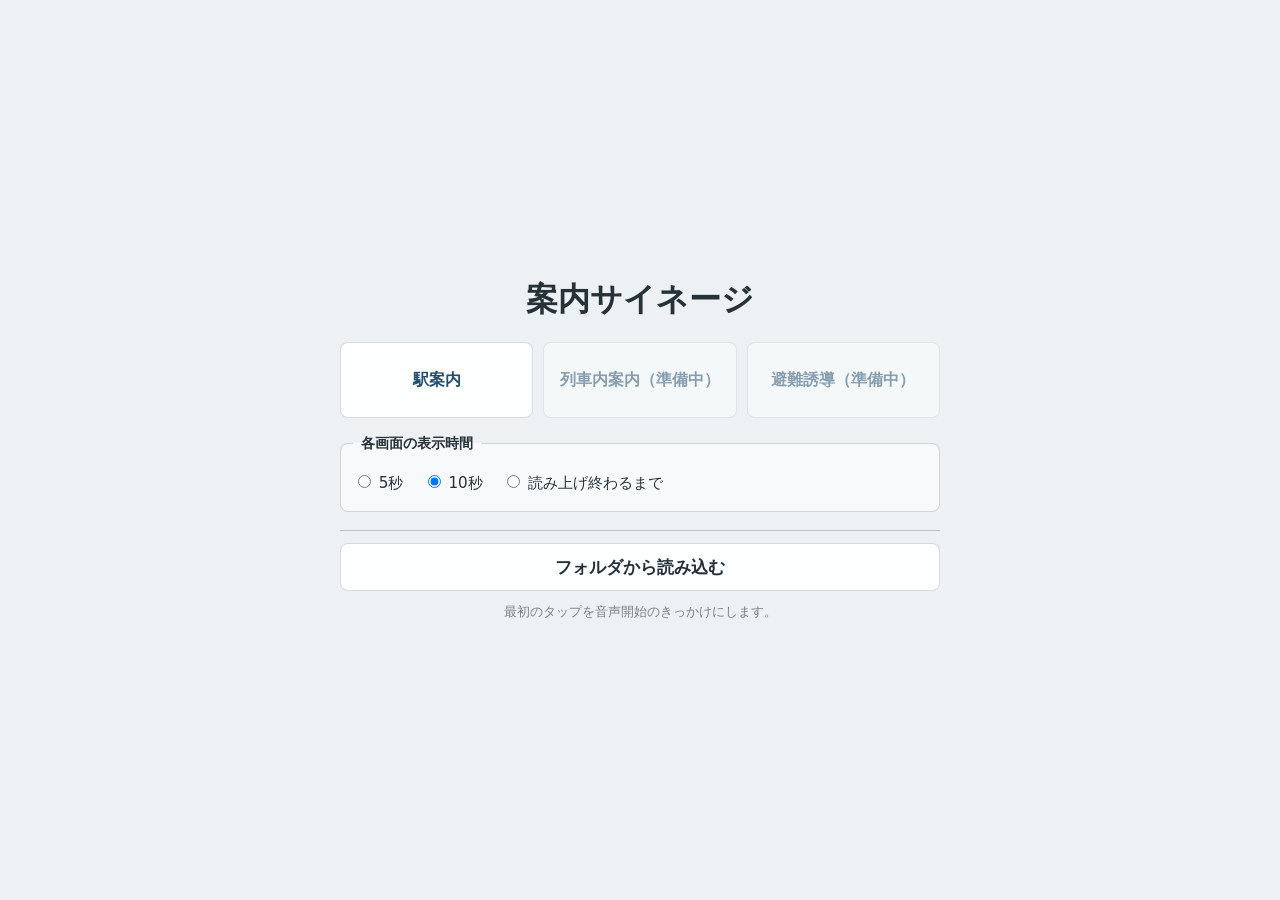
==== index.html @ f6b603b5 "初期版" ====
<!doctype html>
<html lang="ja">
<head>
  <meta charset="utf-8">
  <meta name="viewport" content="width=device-width,initial-scale=1,viewport-fit=cover,user-scalable=no">
  <meta name="theme-color" content="#fff4d6">
  <meta name="apple-mobile-web-app-capable" content="yes">
  <meta name="apple-mobile-web-app-status-bar-style" content="black-translucent">
  <meta name="apple-mobile-web-app-title" content="駅案内">
  <link rel="manifest" href="./manifest.webmanifest">
  <link rel="apple-touch-icon" href="./icons/apple-touch-icon.png">
  <link rel="icon" href="./icons/icon-192.png" type="image/png">
  <link rel="stylesheet" href="./style.css">
  <title>案内サイネージ</title>
</head>
<body>
  <main id="app">
    <section id="menu" class="menu-screen">
      <div class="menu-card">
        <h1>案内サイネージ</h1>
        <div id="contentList" class="content-list"></div>
        <fieldset class="timing-box">
          <legend>各画面の表示時間</legend>
          <label><input type="radio" name="timing" value="5000"> 5秒</label>
          <label><input type="radio" name="timing" value="10000" checked> 10秒</label>
          <label><input type="radio" name="timing" value="speech"> 読み上げ終わるまで</label>
        </fieldset>

        <div class="folder-entry"><button id="folderBtn" class="mode-button mode-folder" type="button">フォルダから読み込む</button></div>
        <input id="folderInput" type="file" webkitdirectory multiple hidden>
        <p id="menuStatus" class="menu-status">最初のタップを音声開始のきっかけにします。</p>
      </div>
    </section>

    <section id="viewer" class="viewer" hidden>
      <button id="homeBtn" class="home-button" type="button" aria-label="タイトルへ戻る">🏡</button>
      <img id="mainImage" class="main-image" alt="" draggable="false">

      <button id="prevBtn" class="peek peek-left" type="button" aria-label="前の画面" hidden>
        <img id="prevThumb" alt="">
        <span>‹</span>
      </button>
      <button id="nextBtn" class="peek peek-right" type="button" aria-label="次の画面" hidden>
        <img id="nextThumb" alt="">
        <span>›</span>
      </button>

      <div id="pageDots" class="page-dots" aria-hidden="true"></div>
    </section>
  </main>

  <script src="./app.js" defer></script>
</body>
</html>
---- style.css ----
:root {
  color-scheme: light;
  font-family: system-ui, -apple-system, "Hiragino Sans", "Yu Gothic", sans-serif;
  background: #f4efe4;
  color: #263238;
  touch-action: manipulation;
}

* { box-sizing: border-box; }
html, body, #app { width: 100%; height: 100%; margin: 0; overflow: hidden; }
body { background: #f4efe4; -webkit-user-select: none; user-select: none; -webkit-tap-highlight-color: transparent; }
button { font: inherit; }
[hidden] { display: none !important; }

.menu-screen {
  width: 100%; height: 100%; overflow-y: auto;
  display: grid; place-items: center;
  padding: max(18px, env(safe-area-inset-top)) 18px max(18px, env(safe-area-inset-bottom));
  background: linear-gradient(#f8f4eb, #eee7da);
}

.menu-card { width: min(92vw, 560px); text-align: center; }
.eyebrow { margin: 0 0 12px; font-size: 0.95rem; letter-spacing: .08em; opacity: .55; }

.mode-button {
  width: 100%; border: 1px solid rgba(40,50,55,.18); border-radius: 22px;
  background: rgba(255,255,255,.94); color: #24313a;
  box-shadow: 0 8px 22px rgba(40,35,25,.08); cursor: pointer;
}
.mode-button:active { transform: translateY(2px); }
.mode-main { min-height: 132px; padding: 24px; }
.mode-title { display: block; font-size: clamp(1.9rem, 7vw, 3rem); font-weight: 800; }
.mode-note { display: block; margin-top: 8px; font-size: 1rem; opacity: .6; }
.mode-folder { margin-top: 14px; min-height: 58px; font-size: 1.08rem; font-weight: 650; }
.mode-story { margin-top: 24px; min-height: 54px; width: 74%; font-size: 1rem; opacity: .78; }

.timing-box {
  margin: 22px 0 0; padding: 13px 12px 15px;
  border: 1px solid rgba(40,50,55,.18); border-radius: 16px;
  background: rgba(255,255,255,.6); text-align: left;
}
.timing-box legend { padding: 0 8px; font-size: .9rem; font-weight: 700; }
.timing-box label { display: inline-block; margin: 6px 14px 2px 0; font-size: .95rem; }
.menu-status { min-height: 1.4em; margin: 12px 0 0; font-size: .82rem; opacity: .58; }

.viewer { position: relative; width: 100%; height: 100%; background: #101214; overflow: hidden; }
.main-image { width: 100%; height: 100%; object-fit: contain; background: #101214; }

.home-button {
  position: absolute; z-index: 20;
  top: max(8px, env(safe-area-inset-top)); left: max(8px, env(safe-area-inset-left));
  width: 42px; height: 42px; padding: 0; border: 1px solid rgba(255,255,255,.65);
  border-radius: 50%; background: rgba(0,0,0,.36); color: white; font-size: 21px;
}

.peek {
  position: absolute; z-index: 10; bottom: max(10px, env(safe-area-inset-bottom));
  width: min(20vw, 132px); height: min(14vw, 88px); min-height: 58px;
  padding: 0; border: 1px solid rgba(255,255,255,.65); border-radius: 12px;
  overflow: hidden; background: rgba(0,0,0,.48); box-shadow: 0 4px 14px rgba(0,0,0,.28);
  opacity: .78;
}
.peek-left { left: max(10px, env(safe-area-inset-left)); }
.peek-right { right: max(10px, env(safe-area-inset-right)); }
.peek img { width: 100%; height: 100%; object-fit: cover; display: block; }
.viewer[data-mode="story"] .peek img { object-fit: contain; }
.page-dots { color: white; font-size: 12px; }
.peek span {
  position: absolute; inset: 0; display: grid; place-items: center;
  color: white; font-size: 34px; font-weight: 800; text-shadow: 0 2px 5px #000;
}

.page-dots {
  position: absolute; left: 50%; bottom: max(10px, env(safe-area-inset-bottom)); transform: translateX(-50%);
  z-index: 8; display: flex; gap: 6px; padding: 5px 8px; border-radius: 999px; background: rgba(0,0,0,.26);
}
.page-dots i { width: 6px; height: 6px; border-radius: 50%; background: rgba(255,255,255,.35); }
.page-dots i.active { background: rgba(255,255,255,.95); }

@media (orientation: portrait) {
  .peek { width: 24vw; height: 17vw; }
}

/* 独立PWAのホーム */
.menu-card { width: min(92vw, 600px); }
h1 { font-size: clamp(1.5rem, 5vw, 2rem); margin: 0 0 20px; }
.content-list { display:grid; grid-template-columns:repeat(auto-fit,minmax(150px,1fr)); gap:10px; max-height:36vh; overflow:auto; }
.content-button { min-height:76px; padding:14px; font-weight:700; color:#234e70; }
.content-button:disabled { opacity:.5; cursor:default; }
.folder-entry { border-top:1px solid #bbc3c5; margin-top:18px; }
.mode-folder { min-height:48px; margin-top:12px; }
.timing-box { margin-top:16px; }
.menu-screen { background:#edf1f4; } .mode-button { border-radius:8px; box-shadow:none; } .timing-box { border-radius:8px; }
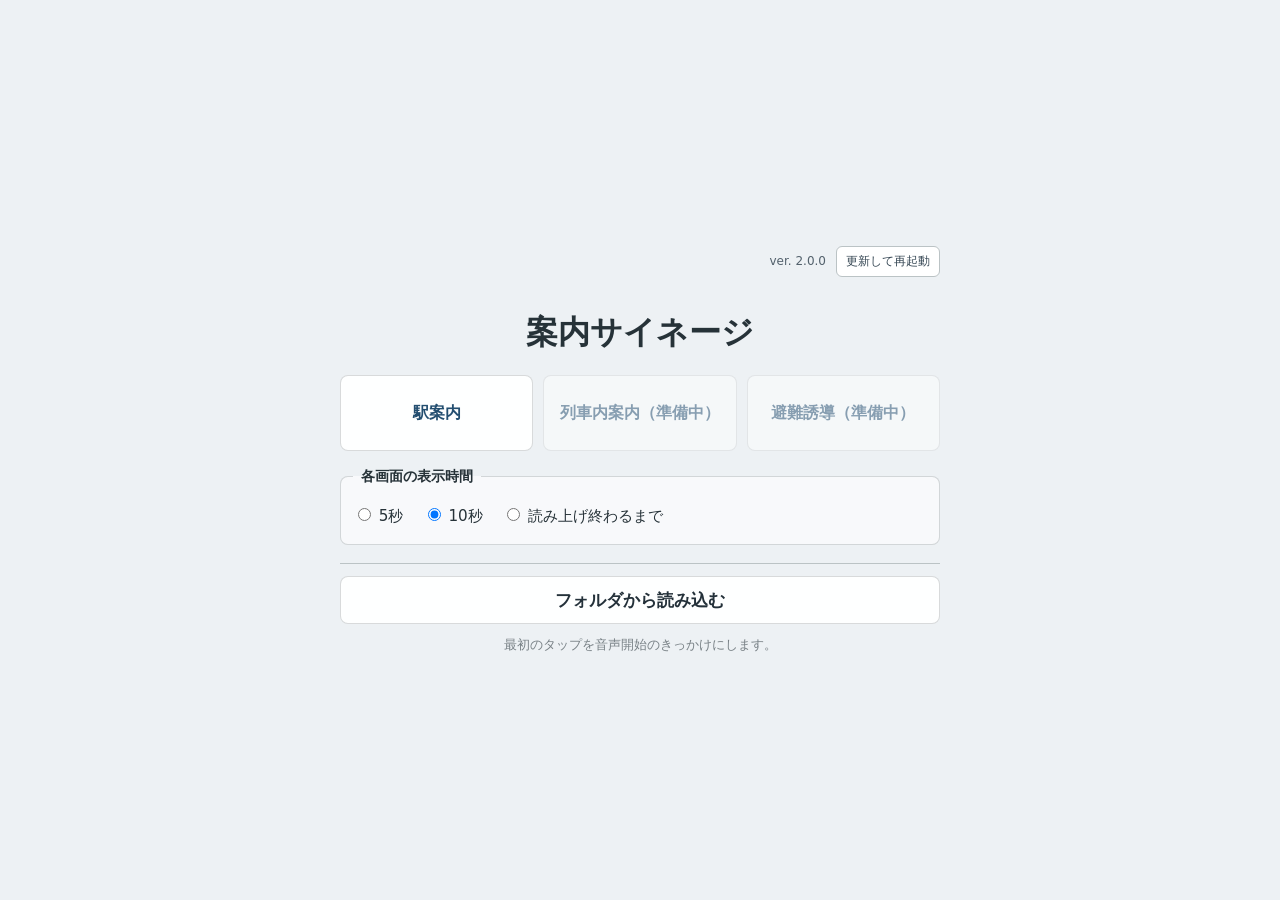
==== commit bf7e8186: "h" ====
--- a/index.html
+++ b/index.html
@@ -17,6 +17,8 @@
   <main id="app">
     <section id="menu" class="menu-screen">
       <div class="menu-card">
+        <div class="update-tools"><span id="appVersion"></span><button id="updateButton" type="button">更新して再起動</button></div>
+        <p id="updateStatus" class="update-status" role="status" aria-live="polite"></p>
         <h1>案内サイネージ</h1>
         <div id="contentList" class="content-list"></div>
         <fieldset class="timing-box">
@@ -49,7 +51,9 @@
     </section>
   </main>
 
+  <script src="./version.js" defer></script>
   <script src="./app.js" defer></script>
+  <script src="./update.js" defer></script>
 </body>
 </html>
 
--- a/style.css
+++ b/style.css
@@ -91,3 +91,8 @@
 .mode-folder { min-height:48px; margin-top:12px; }
 .timing-box { margin-top:16px; }
 .menu-screen { background:#edf1f4; } .mode-button { border-radius:8px; box-shadow:none; } .timing-box { border-radius:8px; }
+
+.update-tools { display:flex; justify-content:flex-end; align-items:center; gap:10px; font-size:.75rem; color:#53616c; margin-bottom:8px; }
+.update-tools button { font-size:.75rem; padding:6px 9px; border:1px solid #bbc3c5; border-radius:6px; background:#fff; color:#354653; cursor:pointer; }
+.update-tools button:disabled { opacity:.55; }
+.update-status { font-size:.75rem; color:#53616c; margin:0 0 12px; min-height:1.2em; text-align:right; }
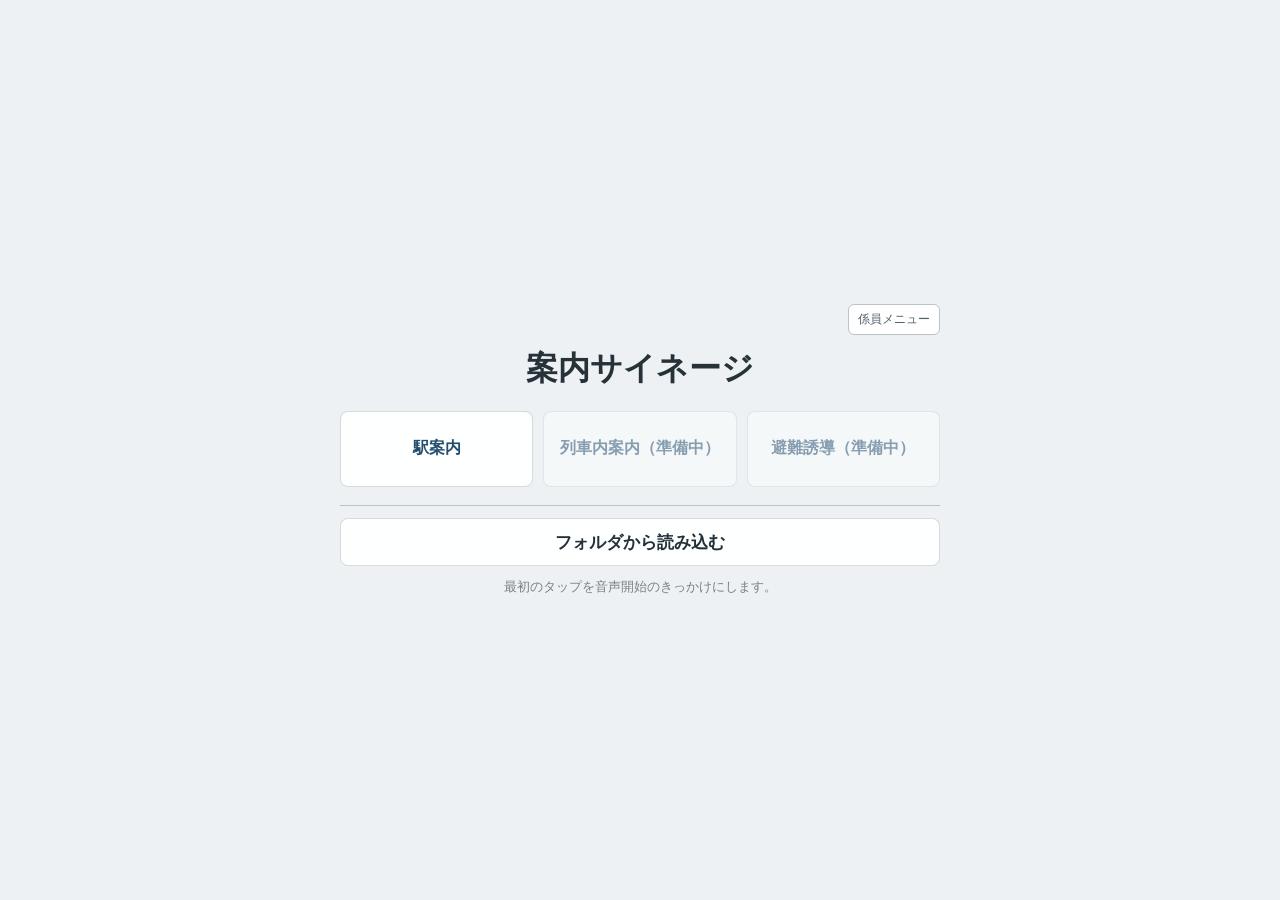
==== commit 7a1e4b5c: "ds" ====
--- a/index.html
+++ b/index.html
@@ -11,22 +11,17 @@
   <link rel="apple-touch-icon" href="./icons/apple-touch-icon.png">
   <link rel="icon" href="./icons/icon-192.png" type="image/png">
   <link rel="stylesheet" href="./style.css">
+  <link rel="stylesheet" href="./terminal.css">
   <title>案内サイネージ</title>
 </head>
 <body>
   <main id="app">
     <section id="menu" class="menu-screen">
       <div class="menu-card">
-        <div class="update-tools"><span id="appVersion"></span><button id="updateButton" type="button">更新して再起動</button></div>
-        <p id="updateStatus" class="update-status" role="status" aria-live="polite"></p>
+        <div class="management-tools"><button id="managementEntry" class="management-entry" type="button">係員メニュー</button></div>
         <h1>案内サイネージ</h1>
         <div id="contentList" class="content-list"></div>
-        <fieldset class="timing-box">
-          <legend>各画面の表示時間</legend>
-          <label><input type="radio" name="timing" value="5000"> 5秒</label>
-          <label><input type="radio" name="timing" value="10000" checked> 10秒</label>
-          <label><input type="radio" name="timing" value="speech"> 読み上げ終わるまで</label>
-        </fieldset>
+
 
         <div class="folder-entry"><button id="folderBtn" class="mode-button mode-folder" type="button">フォルダから読み込む</button></div>
         <input id="folderInput" type="file" webkitdirectory multiple hidden>
@@ -34,8 +29,17 @@
       </div>
     </section>
 
+    <section id="terminal" class="terminal" hidden>
+      <nav class="visitor-menu" aria-label="駅の情報">
+        <button type="button" data-section="guide" aria-pressed="true"><span aria-hidden="true">▧</span>案内</button>
+        <button type="button" data-section="ic" aria-pressed="false"><span aria-hidden="true">▣</span>IC</button>
+        <button type="button" data-section="timetable" aria-pressed="false"><span aria-hidden="true">◷</span>時刻表</button>
+        <button type="button" data-section="fare" aria-pressed="false"><span aria-hidden="true">¥</span>運賃</button>
+        <button type="button" data-section="emergency" aria-pressed="false"><span aria-hidden="true">↗</span>避難</button>
+      </nav>
+      <div class="terminal-stage">
     <section id="viewer" class="viewer" hidden>
-      <button id="homeBtn" class="home-button" type="button" aria-label="タイトルへ戻る">🏡</button>
+
       <img id="mainImage" class="main-image" alt="" draggable="false">
 
       <button id="prevBtn" class="peek peek-left" type="button" aria-label="前の画面" hidden>
@@ -49,10 +53,42 @@
 
       <div id="pageDots" class="page-dots" aria-hidden="true"></div>
     </section>
+      <section id="infoPanel" class="info-panel" hidden>
+        <h2 id="infoHeading" class="info-heading"></h2><div id="infoBody" class="info-body"></div>
+      </section>
+      <button id="staffTrigger" class="staff-trigger" type="button" aria-label="係員メニュー（2秒長押し）">···</button>
+      <div id="returnHint" class="return-hint" hidden>まもなく案内に戻ります · 触れると延長</div>
+      </div>
+    </section>
   </main>
+  <dialog id="staffDialog" class="staff-dialog" aria-labelledby="staffHeading">
+    <h2 id="staffHeading">係員メニュー</h2>
+    <div class="staff-actions">
+      <button id="homeBtn" class="home-button" type="button">🏡 HOME</button>
+      <button id="staffClose" type="button">閉じる</button>
+      <button id="staffFullscreen" type="button">全画面表示</button>
+      <button id="staffExitFullscreen" type="button">全画面解除</button>
+    </div>
+    <details><summary>設定</summary>
+        <fieldset class="timing-box">
+          <legend>各画面の表示時間</legend>
+          <label><input type="radio" name="timing" value="5000"> 5秒</label>
+          <label><input type="radio" name="timing" value="10000" checked> 10秒</label>
+          <label><input type="radio" name="timing" value="speech"> 読み上げ終わるまで</label>
+        </fieldset>
+      <label>案内へ戻るまで <select id="idleSetting"><option value="30000">30秒</option><option value="60000" selected>60秒</option><option value="120000">120秒</option></select></label>
+      <p class="staff-note">設定は今回の起動中のみ有効です。外部フォルダ読込はHOMEから操作します。</p>
+    </details>
+        <div class="update-tools"><span id="appVersion"></span><button id="updateButton" type="button">更新して再起動</button></div>
+        <p id="updateStatus" class="update-status" role="status" aria-live="polite"></p>
+    <p class="staff-note">情報端末の試作です。運賃は添付Excelの記載額で、大人・小児区分は未記載です。避難は距離・方向がサンプルのデモで、元HTMLの音声ボタンはダミーのため非表示です。時刻表は既存のレイアウト試作HTMLです。</p>
+    <p class="staff-note">表示中は右上の「···」を2秒長押しすると、このメニューを開けます。PIN認証は未実装です。</p>
+  </dialog>
 
   <script src="./version.js" defer></script>
   <script src="./app.js" defer></script>
+  <script src="./fares.js" defer></script>
+  <script src="./terminal.js" defer></script>
   <script src="./update.js" defer></script>
 </body>
 </html>
--- a/terminal.css
+++ b/terminal.css
@@ -0,0 +1,60 @@
+:root { --rail-width: 76px; }
+.terminal { position:fixed; inset:0; display:flex; background:#101820; color:#fff; }
+.visitor-menu { width:calc(var(--rail-width) + env(safe-area-inset-left)); flex-shrink:0; padding:12px 7px 12px max(7px,env(safe-area-inset-left)); display:flex; flex-direction:column; gap:7px; background:#edf2f5; border-right:1px solid #c7d4dc; overflow-y:auto; }
+.visitor-menu button { flex:1; min-height:52px; max-height:105px; border:1px solid #c2d0d9; border-radius:10px; background:#fff; color:#294656; cursor:pointer; display:flex; flex-direction:column; align-items:center; justify-content:center; gap:3px; font-size:15px; font-weight:700; }
+.visitor-menu button span { font-size:23px; line-height:1.15; }
+.visitor-menu button[aria-pressed="true"] { background:#174f68; border-color:#174f68; color:#fff; box-shadow:inset 4px 0 #79dbcf; }
+.visitor-menu button:focus-visible { outline:3px solid #00a1b9; outline-offset:1px; }
+.terminal-stage { flex:1; min-width:0; height:100%; position:relative; }
+.terminal-stage .viewer { width:100%; height:100%; }
+.info-panel { height:100%; display:flex; flex-direction:column; background:#f4f7f9; color:#203a4a; }
+.info-heading { margin:0; padding:10px 48px 10px 18px; font-size:18px; background:#fff; border-bottom:1px solid #cbd7df; min-height:44px; }
+.info-body { flex:1; min-height:0; overflow:auto; }
+.info-body iframe { display:block; width:100%; height:100%; border:0; background:white; }
+.pending-content { height:100%; min-height:150px; display:grid; place-content:center; text-align:center; padding:24px; }
+.pending-content h2 { font-size:clamp(24px,4vw,40px); margin:0 0 12px; }
+.pending-content p { margin:0; color:#536b79; font-size:18px; }
+.staff-trigger { position:absolute; top:max(3px,env(safe-area-inset-top)); right:max(3px,env(safe-area-inset-right)); z-index:30; width:38px; height:38px; border:0; border-radius:9px; color:#91a2ab; background:rgba(30,43,50,.15); font-size:22px; touch-action:none; user-select:none; -webkit-touch-callout:none; cursor:default; }
+.staff-trigger.holding { background:#d9e9f2; color:#234e70; }
+.staff-dialog { width:min(92vw,450px); max-height:90dvh; overflow:auto; padding:22px; border:1px solid #b6c9d2; border-radius:15px; color:#263f50; background:#f4f7f9; }
+.staff-dialog::backdrop { background:rgba(0,0,0,.6); }
+.staff-dialog h2 { margin:0 0 16px; font-size:22px; }
+.staff-actions { display:grid; grid-template-columns:1fr 1fr; gap:10px; }
+.staff-actions button,.staff-dialog summary { min-height:42px; padding:9px; border:1px solid #bcccd5; border-radius:7px; background:white; color:#294656; cursor:pointer; font:inherit; }
+.staff-dialog .home-button { position:static; width:auto; height:auto; border-radius:7px; font-size:16px; background:white; color:#294656; }
+.staff-dialog .update-tools { justify-content:space-between; margin-top:16px; font-size:13px; }
+.staff-dialog .update-tools button { font-size:14px; padding:10px; }
+.staff-dialog .update-status { text-align:left; margin-top:8px; }
+.staff-dialog details { margin:12px 0; }
+.staff-dialog label { display:block; margin:10px 0; }
+.staff-dialog select { font:inherit; padding:6px; }
+.staff-note { color:#5d707c; font-size:12px; line-height:1.6; }
+.management-entry { border:1px solid #bbc3c5; border-radius:6px; background:#fff; color:#53616c; padding:6px 9px; font-size:.75rem; }
+.management-tools { display:flex; justify-content:flex-end; margin-bottom:12px; }
+.return-hint { position:absolute; left:50%; transform:translateX(-50%); bottom:8px; z-index:22; border-radius:20px; padding:7px 16px; background:#203a4a; color:#fff; font-size:13px; white-space:nowrap; pointer-events:none; }
+.fare-view { padding:20px 24px 35px; max-width:1400px; margin:auto; }
+.fare-controls { display:flex; align-items:center; flex-wrap:wrap; gap:12px; margin-bottom:18px; font-size:18px; font-weight:700; }
+.fare-controls select { font:inherit; padding:10px; border:1px solid #9eafb9; border-radius:8px; max-width:100%; background:white; color:#1a4054; }
+.fare-layout { display:grid; grid-template-columns:minmax(0,1.15fr) minmax(0,1fr); gap:22px; align-items:stretch; }
+.fare-destinations h3 { font-size:20px; margin:0 0 12px; }
+.station-buttons { display:grid; grid-template-columns:repeat(3,minmax(0,1fr)); gap:8px; }
+.station-buttons button { min-height:48px; padding:8px 3px; border:1px solid #b3c9d6; border-radius:9px; background:white; color:#174f68; font:inherit; font-size:18px; font-weight:700; cursor:pointer; }
+.station-buttons button:disabled { opacity:.42; cursor:default; }
+.station-buttons button[aria-pressed="true"] { background:#174f68; color:#fff; }
+.fare-result { background:#e3f0f3; border:1px solid #a7cbd2; border-radius:15px; padding:20px 12px; display:flex; flex-direction:column; align-items:center; justify-content:center; text-align:center; }
+.fare-route { font-size:clamp(18px,2.8vw,30px); font-weight:700; margin:0 0 14px; }
+.fare-amount { font-size:clamp(26px,5.5vw,72px); font-weight:800; color:#104960; line-height:1.3; }
+.fare-category { font-size:14px; color:#506c79; }
+.fare-note,.fare-station-note { font-size:13px; color:#526c79; margin:12px 0 0; line-height:1.5; }
+.fare-table-details { margin-top:18px; }
+.fare-table-details summary { cursor:pointer; padding:10px 0; font-weight:700; }
+.fare-table-scroll { max-height:55vh; overflow:auto; border:1px solid #b8cbd6; }
+.fare-table-scroll table { border-collapse:separate; border-spacing:0; background:white; font-size:15px; }
+.fare-table-scroll caption { padding:10px; }
+.fare-table-scroll th,.fare-table-scroll td { padding:9px 12px; white-space:nowrap; border-right:1px solid #d1dce2; border-bottom:1px solid #d1dce2; text-align:right; }
+.fare-table-scroll th { background:#e7f0f5; position:sticky; left:0; z-index:1; text-align:center; }
+.fare-table-scroll thead th { top:0; z-index:2; }
+.fare-table-scroll thead th:first-child { z-index:3; }
+@media (max-width:650px) { .fare-view { padding:14px 12px 30px; } .fare-layout { grid-template-columns:1fr; } .fare-result { grid-row:1; padding:12px; } .station-buttons button { font-size:16px; } }
+@media (max-height:420px) { .visitor-menu { padding-top:6px; padding-bottom:6px; gap:4px; } .visitor-menu button { min-height:44px; font-size:13px; } .visitor-menu button span { font-size:19px; } }
+@media (orientation:portrait) { :root { --rail-width:64px; } .visitor-menu button { max-height:110px; font-size:13px; } }
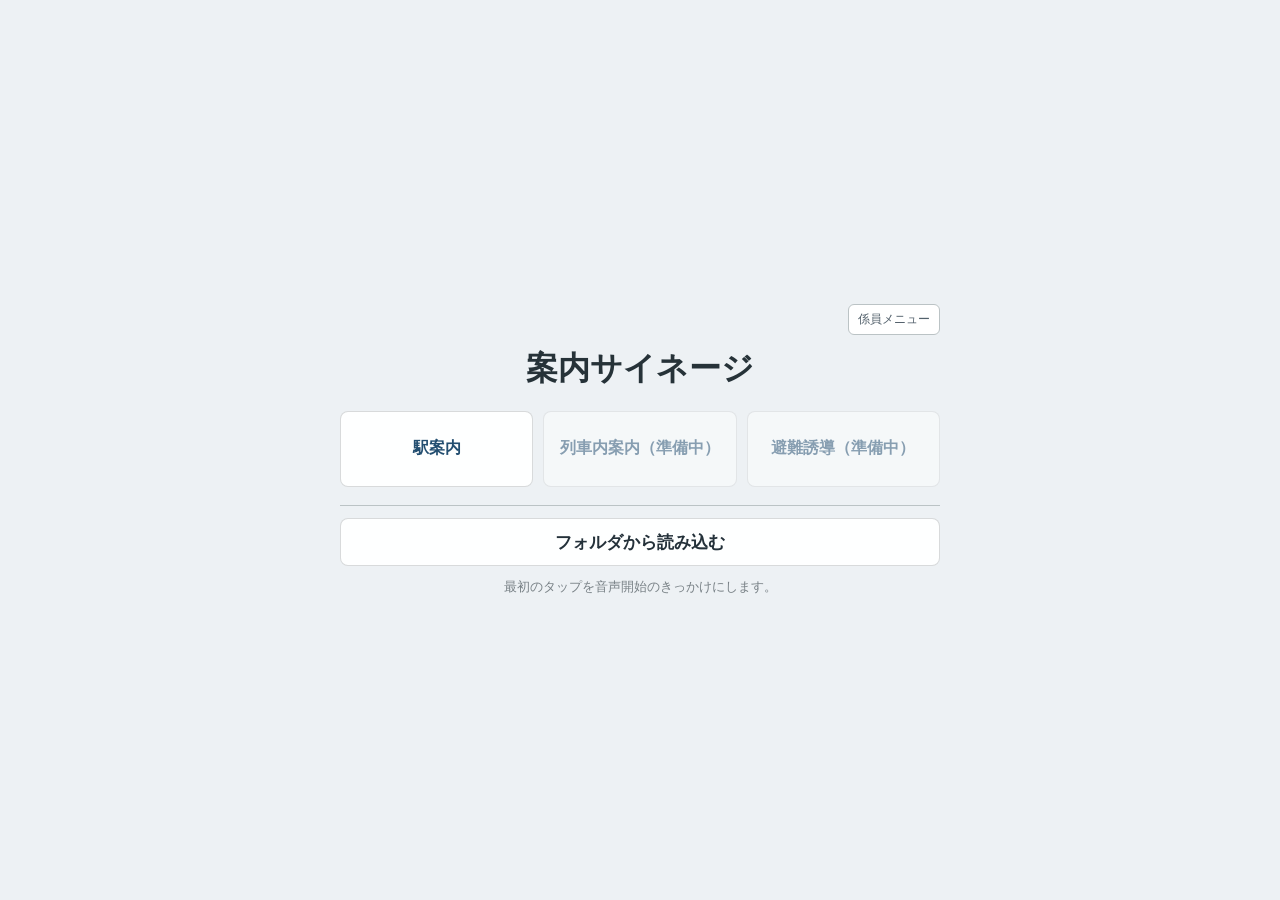
==== commit 1ede0583: "s" ====
--- a/index.html
+++ b/index.html
@@ -33,9 +33,7 @@
       <nav class="visitor-menu" aria-label="駅の情報">
         <button type="button" data-section="guide" aria-pressed="true"><span aria-hidden="true">▧</span>案内</button>
         <button type="button" data-section="ic" aria-pressed="false"><span aria-hidden="true">▣</span>IC</button>
-        <button type="button" data-section="timetable" aria-pressed="false"><span aria-hidden="true">◷</span>時刻表</button>
-        <button type="button" data-section="fare" aria-pressed="false"><span aria-hidden="true">¥</span>運賃</button>
-        <button type="button" data-section="emergency" aria-pressed="false"><span aria-hidden="true">↗</span>避難</button>
+        <button type="button" data-section="timetable" aria-pressed="false"><span aria-hidden="true">◷</span>時刻</button>
       </nav>
       <div class="terminal-stage">
     <section id="viewer" class="viewer" hidden>
@@ -81,13 +79,12 @@
     </details>
         <div class="update-tools"><span id="appVersion"></span><button id="updateButton" type="button">更新して再起動</button></div>
         <p id="updateStatus" class="update-status" role="status" aria-live="polite"></p>
-    <p class="staff-note">情報端末の試作です。運賃は添付Excelの記載額で、大人・小児区分は未記載です。避難は距離・方向がサンプルのデモで、元HTMLの音声ボタンはダミーのため非表示です。時刻表は既存のレイアウト試作HTMLです。</p>
+    <p class="staff-note">情報端末の試作です。時刻表は既存のレイアウト試作HTMLです。</p>
     <p class="staff-note">表示中は右上の「···」を2秒長押しすると、このメニューを開けます。PIN認証は未実装です。</p>
   </dialog>
 
   <script src="./version.js" defer></script>
   <script src="./app.js" defer></script>
-  <script src="./fares.js" defer></script>
   <script src="./terminal.js" defer></script>
   <script src="./update.js" defer></script>
 </body>
--- a/terminal.css
+++ b/terminal.css
@@ -32,29 +32,5 @@
 .management-entry { border:1px solid #bbc3c5; border-radius:6px; background:#fff; color:#53616c; padding:6px 9px; font-size:.75rem; }
 .management-tools { display:flex; justify-content:flex-end; margin-bottom:12px; }
 .return-hint { position:absolute; left:50%; transform:translateX(-50%); bottom:8px; z-index:22; border-radius:20px; padding:7px 16px; background:#203a4a; color:#fff; font-size:13px; white-space:nowrap; pointer-events:none; }
-.fare-view { padding:20px 24px 35px; max-width:1400px; margin:auto; }
-.fare-controls { display:flex; align-items:center; flex-wrap:wrap; gap:12px; margin-bottom:18px; font-size:18px; font-weight:700; }
-.fare-controls select { font:inherit; padding:10px; border:1px solid #9eafb9; border-radius:8px; max-width:100%; background:white; color:#1a4054; }
-.fare-layout { display:grid; grid-template-columns:minmax(0,1.15fr) minmax(0,1fr); gap:22px; align-items:stretch; }
-.fare-destinations h3 { font-size:20px; margin:0 0 12px; }
-.station-buttons { display:grid; grid-template-columns:repeat(3,minmax(0,1fr)); gap:8px; }
-.station-buttons button { min-height:48px; padding:8px 3px; border:1px solid #b3c9d6; border-radius:9px; background:white; color:#174f68; font:inherit; font-size:18px; font-weight:700; cursor:pointer; }
-.station-buttons button:disabled { opacity:.42; cursor:default; }
-.station-buttons button[aria-pressed="true"] { background:#174f68; color:#fff; }
-.fare-result { background:#e3f0f3; border:1px solid #a7cbd2; border-radius:15px; padding:20px 12px; display:flex; flex-direction:column; align-items:center; justify-content:center; text-align:center; }
-.fare-route { font-size:clamp(18px,2.8vw,30px); font-weight:700; margin:0 0 14px; }
-.fare-amount { font-size:clamp(26px,5.5vw,72px); font-weight:800; color:#104960; line-height:1.3; }
-.fare-category { font-size:14px; color:#506c79; }
-.fare-note,.fare-station-note { font-size:13px; color:#526c79; margin:12px 0 0; line-height:1.5; }
-.fare-table-details { margin-top:18px; }
-.fare-table-details summary { cursor:pointer; padding:10px 0; font-weight:700; }
-.fare-table-scroll { max-height:55vh; overflow:auto; border:1px solid #b8cbd6; }
-.fare-table-scroll table { border-collapse:separate; border-spacing:0; background:white; font-size:15px; }
-.fare-table-scroll caption { padding:10px; }
-.fare-table-scroll th,.fare-table-scroll td { padding:9px 12px; white-space:nowrap; border-right:1px solid #d1dce2; border-bottom:1px solid #d1dce2; text-align:right; }
-.fare-table-scroll th { background:#e7f0f5; position:sticky; left:0; z-index:1; text-align:center; }
-.fare-table-scroll thead th { top:0; z-index:2; }
-.fare-table-scroll thead th:first-child { z-index:3; }
-@media (max-width:650px) { .fare-view { padding:14px 12px 30px; } .fare-layout { grid-template-columns:1fr; } .fare-result { grid-row:1; padding:12px; } .station-buttons button { font-size:16px; } }
 @media (max-height:420px) { .visitor-menu { padding-top:6px; padding-bottom:6px; gap:4px; } .visitor-menu button { min-height:44px; font-size:13px; } .visitor-menu button span { font-size:19px; } }
 @media (orientation:portrait) { :root { --rail-width:64px; } .visitor-menu button { max-height:110px; font-size:13px; } }
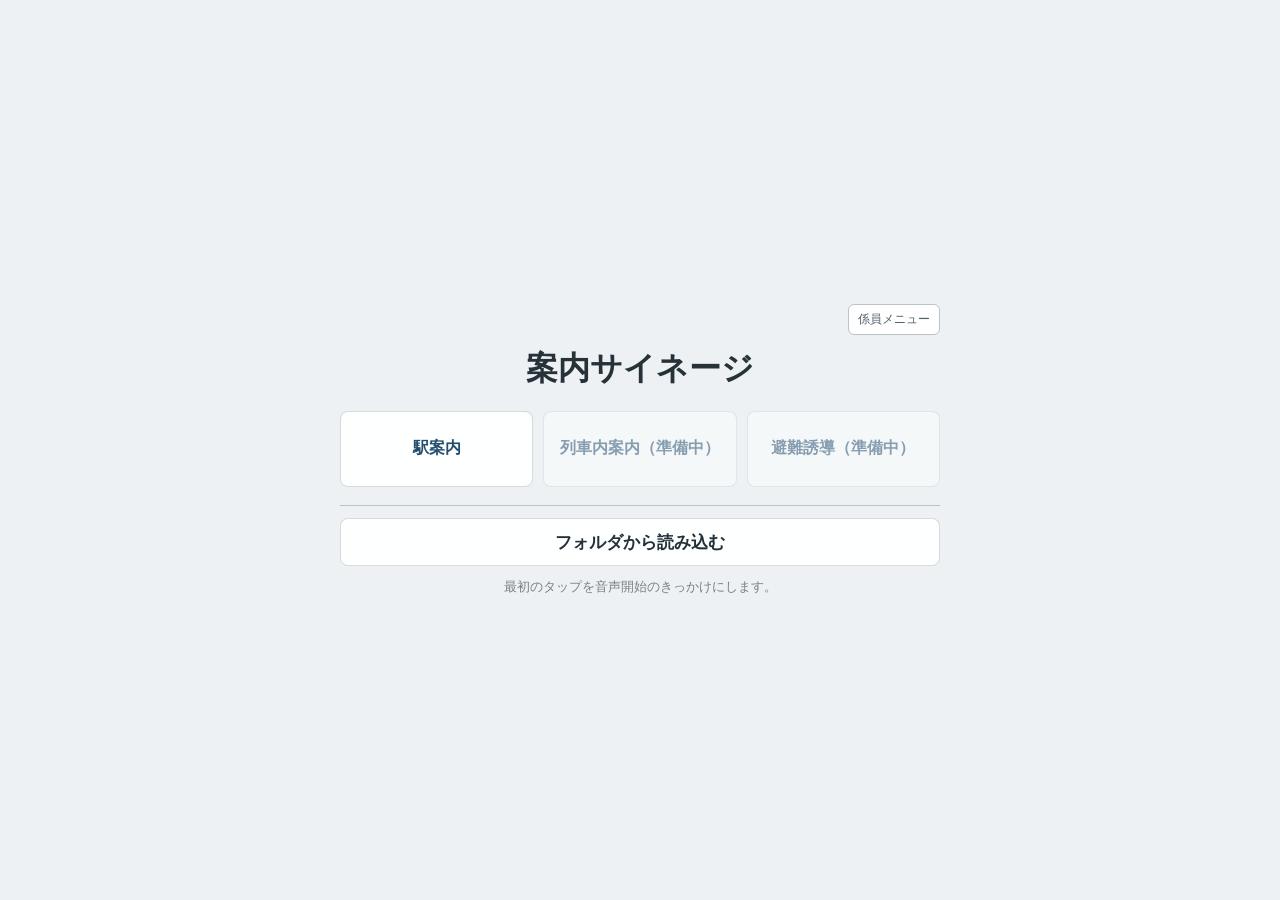
==== commit 3571d15e: "d" ====
--- a/index.html
+++ b/index.html
@@ -40,6 +40,12 @@
 
       <img id="mainImage" class="main-image" alt="" draggable="false">
 
+    </section>
+      <section id="infoPanel" class="info-panel" hidden>
+        <h2 id="infoHeading" class="info-heading"></h2><div id="infoBody" class="info-body"></div>
+      </section>
+      <footer class="playback-bar" aria-label="ページ操作">
+        <div class="page-controls">
       <button id="prevBtn" class="peek peek-left" type="button" aria-label="前の画面" hidden>
         <img id="prevThumb" alt="">
         <span>‹</span>
@@ -50,12 +56,10 @@
       </button>
 
       <div id="pageDots" class="page-dots" aria-hidden="true"></div>
-    </section>
-      <section id="infoPanel" class="info-panel" hidden>
-        <h2 id="infoHeading" class="info-heading"></h2><div id="infoBody" class="info-body"></div>
-      </section>
+        </div>
       <button id="staffTrigger" class="staff-trigger" type="button" aria-label="係員メニュー（2秒長押し）">···</button>
       <div id="returnHint" class="return-hint" hidden>まもなく案内に戻ります · 触れると延長</div>
+      </footer>
       </div>
     </section>
   </main>
@@ -80,7 +84,7 @@
         <div class="update-tools"><span id="appVersion"></span><button id="updateButton" type="button">更新して再起動</button></div>
         <p id="updateStatus" class="update-status" role="status" aria-live="polite"></p>
     <p class="staff-note">情報端末の試作です。時刻表は既存のレイアウト試作HTMLです。</p>
-    <p class="staff-note">表示中は右上の「···」を2秒長押しすると、このメニューを開けます。PIN認証は未実装です。</p>
+    <p class="staff-note">表示中は下部右端の「···」を2秒長押しすると、このメニューを開けます。PIN認証は未実装です。</p>
   </dialog>
 
   <script src="./version.js" defer></script>
--- a/terminal.css
+++ b/terminal.css
@@ -34,3 +34,25 @@
 .return-hint { position:absolute; left:50%; transform:translateX(-50%); bottom:8px; z-index:22; border-radius:20px; padding:7px 16px; background:#203a4a; color:#fff; font-size:13px; white-space:nowrap; pointer-events:none; }
 @media (max-height:420px) { .visitor-menu { padding-top:6px; padding-bottom:6px; gap:4px; } .visitor-menu button { min-height:44px; font-size:13px; } .visitor-menu button span { font-size:19px; } }
 @media (orientation:portrait) { :root { --rail-width:64px; } .visitor-menu button { max-height:110px; font-size:13px; } }
+
+/* First layout trial: controls occupy their own row, never the content row. */
+.terminal-stage { display:grid; grid-template-rows:minmax(0,1fr) auto; overflow:hidden; }
+.terminal-stage .viewer,.terminal-stage .info-panel { grid-row:1; grid-column:1; min-height:0; height:100%; overflow:hidden; }
+.playback-bar { grid-row:2; display:flex; align-items:center; gap:12px; box-sizing:border-box; height:calc(76px + env(safe-area-inset-bottom)); padding:6px max(12px,env(safe-area-inset-right)) calc(6px + env(safe-area-inset-bottom)) 12px; background:#edf2f5; color:#294656; border-top:1px solid #c7d4dc; min-width:0; }
+.page-controls { flex:1; min-width:0; display:flex; align-items:center; justify-content:center; gap:24px; height:100%; }
+.playback-bar .peek { position:relative; inset:auto; transform:none; flex:0 1 120px; width:120px; height:100%; min-height:0; max-height:64px; opacity:1; border-radius:7px; background:#203a4a; box-shadow:none; }
+.playback-bar .peek img { object-fit:contain; }
+.playback-bar .peek span { font-size:28px; }
+.playback-bar .peek-left { order:0; }
+.playback-bar .page-dots { position:static; transform:none; order:1; flex-shrink:0; margin:0; background:#294656; padding:8px 12px; }
+.playback-bar .peek-right { order:2; }
+.playback-bar .staff-trigger { position:static; flex:0 0 44px; width:44px; height:44px; font-size:24px; }
+.playback-bar .return-hint { position:static; transform:none; flex:0 1 auto; white-space:normal; font-size:12px; padding:5px 8px; }
+.terminal[data-section="timetable"] .page-controls { visibility:hidden; }
+@media (max-height:500px) {
+  .playback-bar { height:calc(58px + env(safe-area-inset-bottom)); padding-top:4px; padding-bottom:calc(4px + env(safe-area-inset-bottom)); gap:8px; }
+  .page-controls { gap:14px; }
+  .playback-bar .peek { flex-basis:88px; width:88px; }
+  .playback-bar .return-hint { max-width:150px; font-size:10px; }
+}
+@media (max-width:600px) { .page-controls { gap:10px; } .playback-bar { padding-left:8px; padding-right:8px; gap:6px; } }
